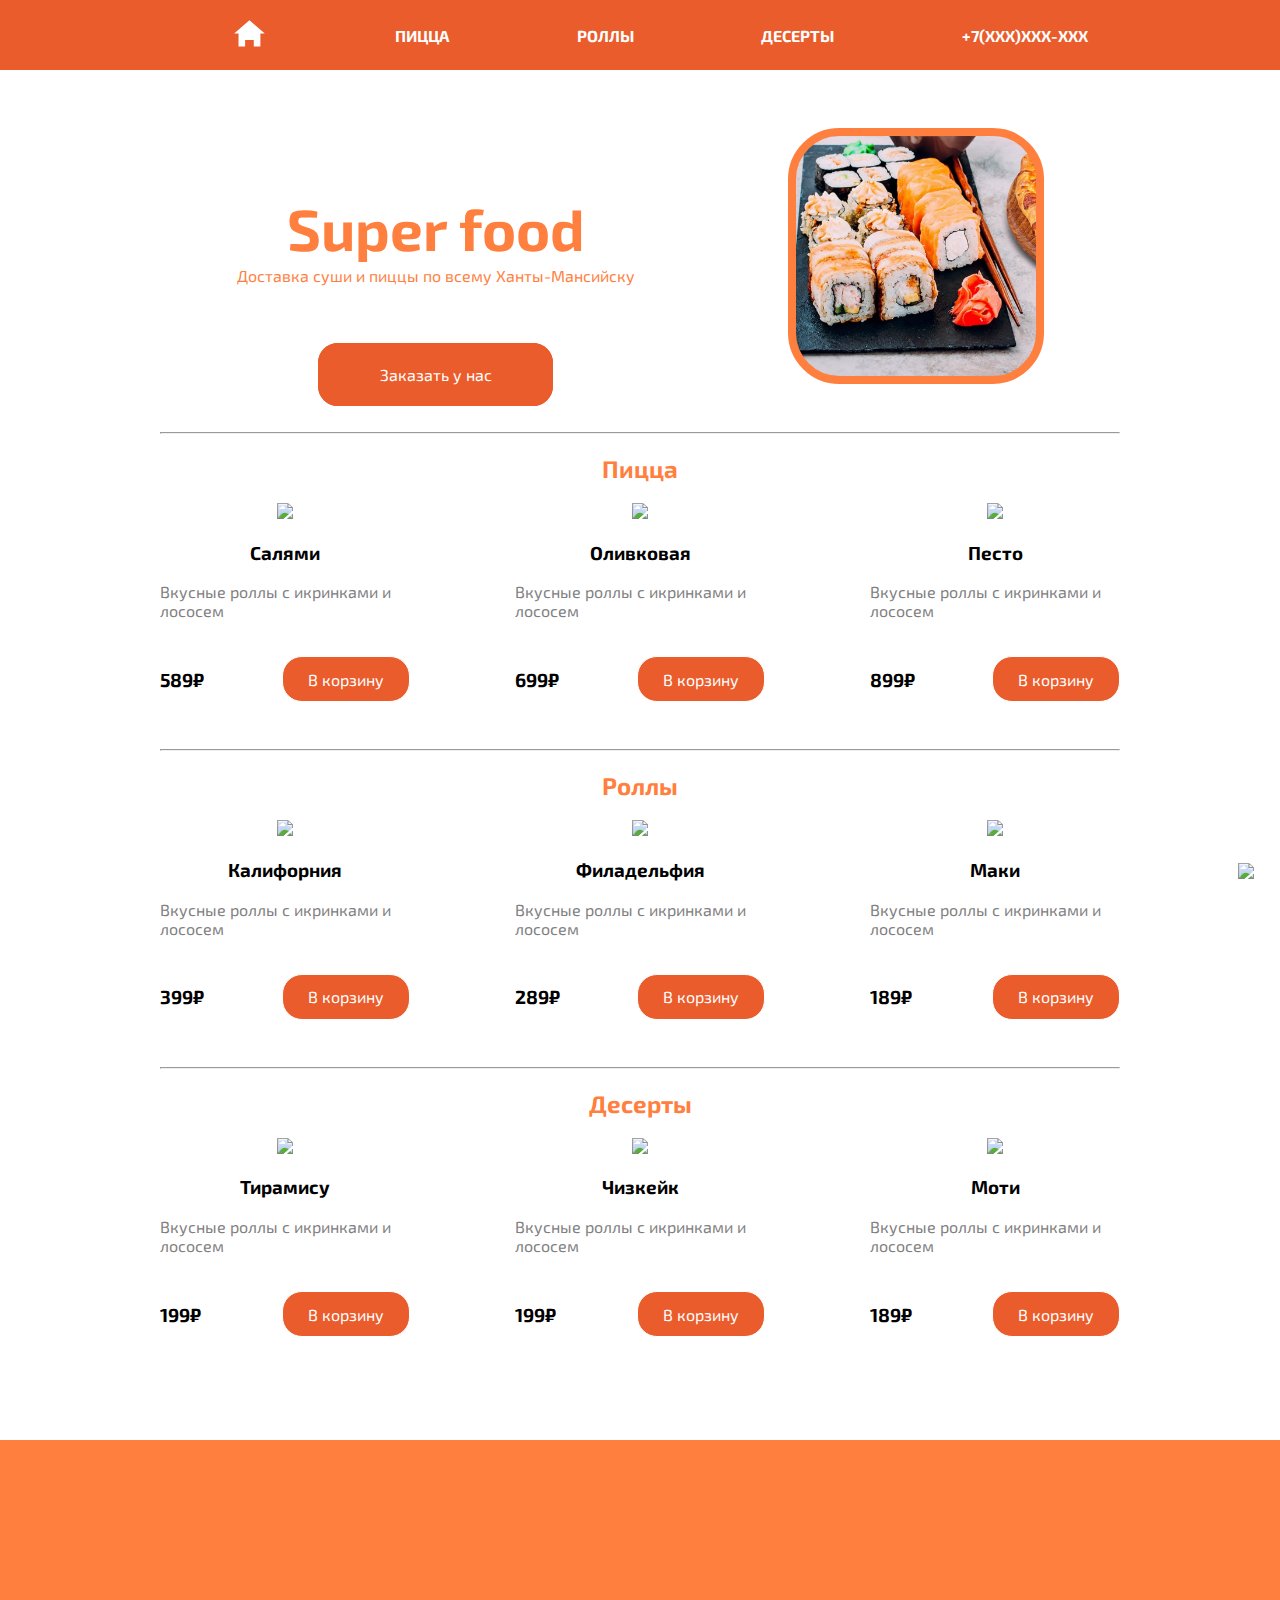
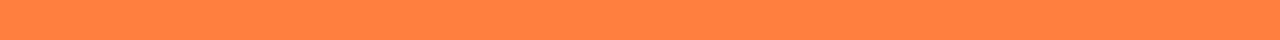
==== client/index.html @ dd83b7d4 "Basement" ====
<!DOCTYPE html>
<html>
    <head>
        <meta charset="utf-8">
        <title>Super Food</title>
        <link rel="stylesheet" href="styles/style.css">
        <link rel="preconnect" href="https://fonts.googleapis.com">
        <link rel="preconnect" href="https://fonts.gstatic.com" crossorigin>
        <link href="https://fonts.googleapis.com/css2?family=Exo+2:ital,wght@0,100..900;1,100..900&family=Ubuntu:ital,wght@0,300;0,400;0,500;0,700;1,300;1,400;1,500;1,700&display=swap" rel="stylesheet">
    </head>
    <body>
        <div id="blackFade"></div>
        <div class="cartMenu" id="cartToggle"></div>
        <a id="cartButton"><img src="../images/cart.png"></a>
        <nav>
            <div class="navMenu">
                <ul>
                  <a href="/">
                    <svg width="35" height="35" viewBox="0 0 16 16" xmlns="http://www.w3.org/2000/svg">
                        <path fill-rule="evenodd" clip-rule="evenodd" d="M7.98 1.984l7 6h-2.003v6H9.96V10.97H5.997v3.016H2.982v-6H.979l7-6z" fill="#fff"></path>
                    </svg>
                  </a>
                  <a href="#yakpizza" class="link">Пицца</a>
                  <a href="#yaksushi" class="link">Роллы</a>
                  <a href="#yakdessert" class="link">Десерты</a>
                  <a>+7(XXX)XXX-XXX</a>
                </ul>
            </div>
        </nav>
        <div class="container">
            <div class="home">
                <div class="lefthome">
                    <h1>Super food</h1>
                    <p>Доставка суши и пиццы по всему Ханты-Мансийску</p>
                    <a href="#yakpizza">Заказать у нас</a>
                </div>
            <div class="righthome"></div>
            </div>
            <hr id="yakpizza">
            <h2 class="h2pizza">Пицца</h2>
            <div class="pizza">
                <div id="salami">
                    <img src="/images/salami.jpg">
                    <h3>Салями</h3>
                    <p class="description">Вкусные роллы с икринками и лососем</p>
                    <footer>
                        <button class="btn plus" data-id="pizz001">В корзину</button>
                        <p class="price"><b>589₽</b></p>
                    </footer>
                </div>
                <div id="oliva">
                    <img src="/images/oliva.png">
                    <h3>Оливковая</h3>
                    <p class="description">Вкусные роллы с икринками и лососем</p>
                    <footer>
                        <button class="btn plus" data-id="pizz002">В корзину</button>
                        <p class="price"><b>699₽</b></p>
                    </footer>
                </div>
                <div id="pesto">
                    <img src="/images/pesto.jpg">
                    <h3>Песто</h3>
                    <p class="description">Вкусные роллы с икринками и лососем</p>
                    <footer>
                        <button class="btn plus" data-id="pizz003">В корзину</button>
                        <p class="price"><b>899₽</b></p>
                    </footer>
                </div>
            </div>
            <hr id="yaksushi">
            <h2 class="h2sushi">Роллы</h2>
            <div class="sushi">
                <div id="california">
                    <img src="/images/california.jpg">
                    <h3>Калифорния</h3>
                    <p class="description">Вкусные роллы с икринками и лососем</p>
                    <footer>
                        <button class="btn plus" data-id="roll001">В корзину</button>
                        <p class="price"><b>399₽</b></p>
                    </footer>
                </div>
                <div id="filadelfia">
                    <img src="/images/filadelfia.jpg">
                    <h3>Филадельфия</h3>
                    <p class="description">Вкусные роллы с икринками и лососем</p>
                    <footer>
                        <button class="btn plus" data-id="roll002">В корзину</button>
                        <p class="price"><b>289₽</b></p>
                    </footer>
                </div>
                <div id="maki">
                    <img src="/images/maki.jpg">
                    <h3>Маки</h3>
                    <p class="description">Вкусные роллы с икринками и лососем</p>
                    <footer>
                        <button class="btn plus" data-id="roll003">В корзину</button>
                        <p class="price"><b>189₽</b></p>
                    </footer>
                </div>
            </div>
            <hr id="yakdessert">
            <h2 class="h2dessert">Десерты</h2>
            <div class="dessert">
                <div id="tiramisu">
                    <img src="../images/tiramisu.png">
                    <h3>Тирамису</h3>
                    <p class="description">Вкусные роллы с икринками и лососем</p>
                    <footer>
                        <button class="btn plus" data-id="dess001">В корзину</button>
                        <p class="price"><b>199₽</b></p>
                    </footer>
                </div>
                <div id="cheesecake">
                    <img src="../images/cheesecake.jpg">
                    <h3>Чизкейк</h3>
                    <p class="description">Вкусные роллы с икринками и лососем</p>
                    <footer>
                        <button class="btn plus" data-id="dess002">В корзину</button>
                        <p class="price"><b>199₽</b></p>
                    </footer>
                </div>
                <div id="mochi">
                    <img src="../images/mochi.jpg">
                    <h3>Моти</h3>
                    <p class="description">Вкусные роллы с икринками и лососем</p>
                    <footer>
                        <button class="btn plus" data-id="dess003">В корзину</button>
                        <p class="price"><b>189₽</b></p>
                    </footer>
                </div>
            </div>
        </div>
        <footer class="foot"></footer>
    </body>
    <script src="/js/user.js"></script>
</html>
---- client/styles/style.css ----
html, body {
    scroll-behavior: smooth;
    font-family: "Exo 2", sans-serif;
    padding: 0;
    margin: 0;
}
#blackFade {
    display: none;
    position: fixed;
    top: 0;
    left: 0;
    width: 100%;
    height: 100%;
    background-color: black;
    opacity: 50%;
    z-index: 4;
}
#cartButton {
    position: fixed;
    bottom: 2%;
    right: 2%;
    cursor: pointer;
    z-index: 5;
}
#cartButton img {
    width: 50px;
}
.cartMenu {
    width: 450px;
    height: 100%;
    background-color: white;
    position: fixed;
    top: 0;
    right: -450px;
    transition: 0.25s;
    z-index: 5;
}
.show {
    right: 0;
    transition: 0.25s;
}
.navMenu {
    background-color: #EA5C2B;
    position: fixed;
    top: 0;
    margin: 0;
    width: 70%;
    padding: 0 15%;
}
.navMenu ul {
    display: flex;
    justify-content: space-between;
    align-items: center;
}
ul img {
    width: 30px;
}
.navMenu a, li {
    list-style: none;
    text-decoration: none;
    color: white;
    font-size: 1em;
    text-transform: uppercase;
    font-weight: bold;
}
.navMenu .link:hover {
    color: #F6D860;
    transition: 0.25s;
}
.container {
    width: 65%;
    margin: 0 auto;
    margin-top: 7%;
}
.home {
    width: 100%;
    margin: 5% 0;
    display: flex;
    justify-content: space-around;
    color: #FF7F3F;
    text-align: center;
}
.home h1 {
    font-size: calc(42px + 16 * (100vw / 1280));;
    line-height: 0;
    margin-top: 25%;
}
.lefthome p{
    margin-bottom: 20%;
}
.lefthome a{
    padding: 5% 15%;
    border: 2px solid #EA5C2B;
    border-radius: 20px;
    background-color: #EA5C2B;
    text-decoration: none;
    color: white;
    font-size: 1em;
}
.lefthome a:hover {
    background-color: #FF7F3F;
    border-color: #FF7F3F;
    transition: 0.25s;
}
.righthome {
    width: 400px;
    height: 400px;
    border: 8px solid #FF7F3F;
    border-radius: 20%;
    background-image: url(../images/food.jpg);
    background-size: cover;
}
.pizza, .sushi, .dessert{
    width: 100%;
    display: flex;
    flex-direction: row;
    flex-wrap: wrap;
    justify-content: space-between;
}
.h2pizza, .h2sushi, .h2dessert {
    text-align: center;
    color: #FF7F3F;
}
.pizza div, .sushi div, .dessert div {
    width: 250px;
    text-align: center;
    margin-bottom: 2%;
}
.pizza div footer, .sushi div footer, .dessert div footer {
    display: flex;
    padding: 5% 0;
    justify-content: space-between;
    flex-direction: row-reverse;
    align-items: center;
}
.description {
    color: grey;
    text-align: left;
}
.pizza div img, .sushi div img, .dessert div img {
    width: 250px;
}
.pizza button, .sushi button, .dessert button {
    border: 1px solid;
    border-radius: 20px;
    background-color: #EA5C2B;
    color: white;
    padding: 5% 10%;
    text-decoration: none;
    cursor: pointer;
    font-family: "Exo 2", sans-serif;
    font-size: 16px;
}
.pizza button:hover, .sushi button:hover, .dessert button:hover {
    background-color: #FF7F3F;
    transition: 0.25s;
}
.price {
    font-size: 19px;
}
.foot {
    width: 100%;
    height: 200px;
    margin-top: 5%;
    background-color: #FF7F3F;
}
@media screen and (max-width: 1280px) {
    .righthome {
        width: 240px;
        height: 240px;
    }
    .container {
        width: 75%;
        margin-top: 10%;
    }

}
@media screen and (max-width: 768px) {
    .basketMenu {
        width: 80%;
    }
    .navMenu {
        display: none;
    }
    h2 {
        font-size: 32px;
    }
    .home {
        flex-direction: column;
        justify-content: center;
    }
    .lefthome {
        margin-bottom: 10%;
    }
    .lefthome h1 {
        margin-top: 0;
    }
    .lefthome p {
        margin-bottom: 12%;
    }
    .righthome {
        width: 100%;
        border-width: 5px;
        border-radius: 0;
    }
    .pizza, .sushi, .dessert {
        justify-content: center;
    }
    .pizza div, .sushi div, .dessert div {
        width: 300px;
        height: 400px;
        margin-bottom: 15%;
    }
}
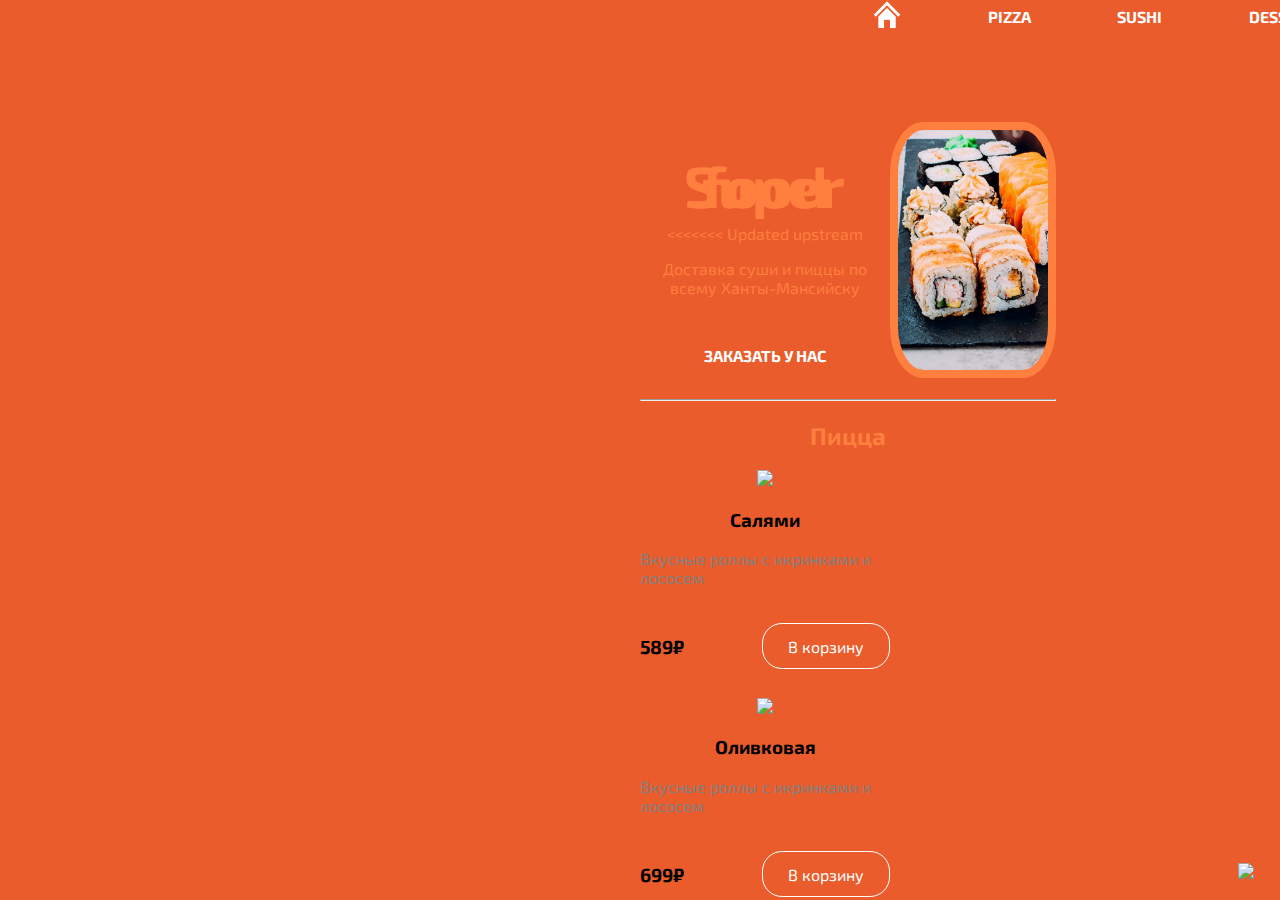
==== commit 4395baa4: "basement" ====
--- a/client/index.html
+++ b/client/index.html
@@ -9,6 +9,7 @@
         <link href="https://fonts.googleapis.com/css2?family=Exo+2:ital,wght@0,100..900;1,100..900&family=Ubuntu:ital,wght@0,300;0,400;0,500;0,700;1,300;1,400;1,500;1,700&display=swap" rel="stylesheet">
     </head>
     <body>
+<<<<<<< Updated upstream
         <div id="blackFade"></div>
         <div class="cartMenu" id="cartToggle"></div>
         <a id="cartButton"><img src="../images/cart.png"></a>
@@ -24,6 +25,23 @@
                   <a href="#yaksushi" class="link">Роллы</a>
                   <a href="#yakdessert" class="link">Десерты</a>
                   <a>+7(XXX)XXX-XXX</a>
+=======
+        <div class="basketMenu" id="basketToggle"></div>
+        <a id="basket" onclick="OpenCloseBasket()"><img src="images/basket.png"></a>
+        <nav>
+            <div id="hamburger">
+                <div id="bar1"></div>
+                <div id="bar2"></div>
+                <div id="bar3"></div>
+              </div>
+            <div class="navMenu">
+                <ul>
+                  <a href="#"><img src="images/home.png"></a>
+                  <a href="#yakpizza" class="link">pizza</a>
+                  <a href="#sushi" class="link">sushi</a>
+                  <a href="#dessert" class="link">dessert</a>
+                  <a href="#" class="link" id="sign">sign in</a>
+>>>>>>> Stashed changes
                 </ul>
             </div>
         </nav>
@@ -31,6 +49,7 @@
             <div class="home">
                 <div class="lefthome">
                     <h1>Super food</h1>
+<<<<<<< Updated upstream
                     <p>Доставка суши и пиццы по всему Ханты-Мансийску</p>
                     <a href="#yakpizza">Заказать у нас</a>
                 </div>
@@ -133,4 +152,36 @@
         <footer class="foot"></footer>
     </body>
     <script src="/js/user.js"></script>
+=======
+                    <p>tasty sushi-pizza restaurant</p>
+                    <a href="#yakpizza" id="yakpizza">start shopping</a>
+                </div>
+            <div class="righthome"></div>
+            </div>
+            <hr>
+            <h2 class="pitsa">Pizza</h2>
+            <div class="pizza">
+                <div id="salami">
+                    <img src="images/salami.jpg">
+                    <h3>Salami</h3>
+                    <a href="#">buy</a>
+                    <p>13$</p>
+                </div>
+                <div id="oliva">
+                    <img src="images/oliva.png">
+                    <h3>Oliva</h3>
+                    <a href="#">buy</a>
+                    <p>16$</p>
+                </div>
+                <div id="pesto">
+                    <img src="images/pesto.jpg">
+                    <h3>Pesto</h3>
+                    <a href="#">buy</a>
+                    <p>15$</p>
+                </div>
+            </div>
+        </div>
+    </body>
+    <script src="script.js"></script>
+>>>>>>> Stashed changes
 </html>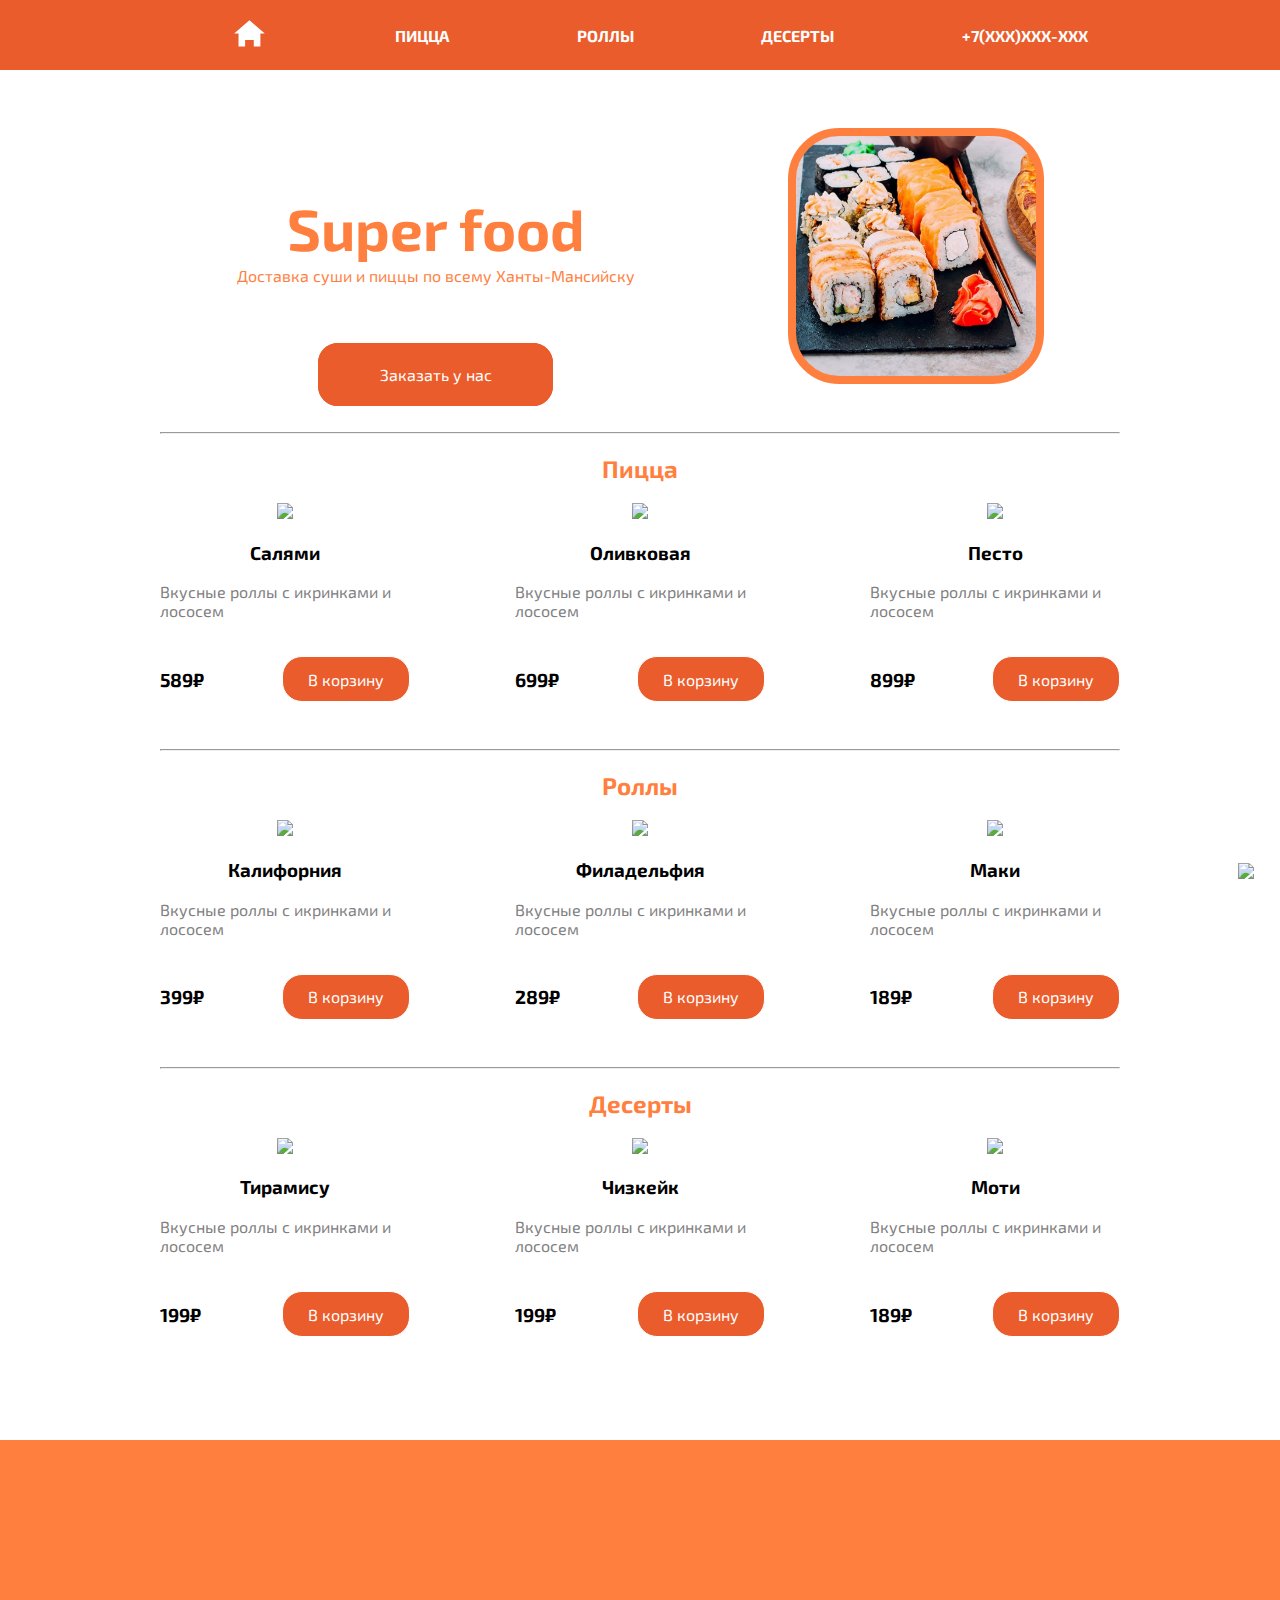
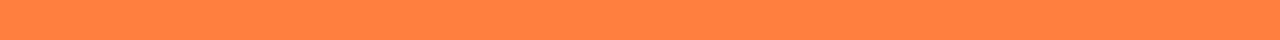
==== commit 98242947: "basement" ====
--- a/client/index.html
+++ b/client/index.html
@@ -9,7 +9,6 @@
         <link href="https://fonts.googleapis.com/css2?family=Exo+2:ital,wght@0,100..900;1,100..900&family=Ubuntu:ital,wght@0,300;0,400;0,500;0,700;1,300;1,400;1,500;1,700&display=swap" rel="stylesheet">
     </head>
     <body>
-<<<<<<< Updated upstream
         <div id="blackFade"></div>
         <div class="cartMenu" id="cartToggle"></div>
         <a id="cartButton"><img src="../images/cart.png"></a>
@@ -25,23 +24,6 @@
                   <a href="#yaksushi" class="link">Роллы</a>
                   <a href="#yakdessert" class="link">Десерты</a>
                   <a>+7(XXX)XXX-XXX</a>
-=======
-        <div class="basketMenu" id="basketToggle"></div>
-        <a id="basket" onclick="OpenCloseBasket()"><img src="images/basket.png"></a>
-        <nav>
-            <div id="hamburger">
-                <div id="bar1"></div>
-                <div id="bar2"></div>
-                <div id="bar3"></div>
-              </div>
-            <div class="navMenu">
-                <ul>
-                  <a href="#"><img src="images/home.png"></a>
-                  <a href="#yakpizza" class="link">pizza</a>
-                  <a href="#sushi" class="link">sushi</a>
-                  <a href="#dessert" class="link">dessert</a>
-                  <a href="#" class="link" id="sign">sign in</a>
->>>>>>> Stashed changes
                 </ul>
             </div>
         </nav>
@@ -49,7 +31,6 @@
             <div class="home">
                 <div class="lefthome">
                     <h1>Super food</h1>
-<<<<<<< Updated upstream
                     <p>Доставка суши и пиццы по всему Ханты-Мансийску</p>
                     <a href="#yakpizza">Заказать у нас</a>
                 </div>
@@ -152,36 +133,4 @@
         <footer class="foot"></footer>
     </body>
     <script src="/js/user.js"></script>
-=======
-                    <p>tasty sushi-pizza restaurant</p>
-                    <a href="#yakpizza" id="yakpizza">start shopping</a>
-                </div>
-            <div class="righthome"></div>
-            </div>
-            <hr>
-            <h2 class="pitsa">Pizza</h2>
-            <div class="pizza">
-                <div id="salami">
-                    <img src="images/salami.jpg">
-                    <h3>Salami</h3>
-                    <a href="#">buy</a>
-                    <p>13$</p>
-                </div>
-                <div id="oliva">
-                    <img src="images/oliva.png">
-                    <h3>Oliva</h3>
-                    <a href="#">buy</a>
-                    <p>16$</p>
-                </div>
-                <div id="pesto">
-                    <img src="images/pesto.jpg">
-                    <h3>Pesto</h3>
-                    <a href="#">buy</a>
-                    <p>15$</p>
-                </div>
-            </div>
-        </div>
-    </body>
-    <script src="script.js"></script>
->>>>>>> Stashed changes
 </html>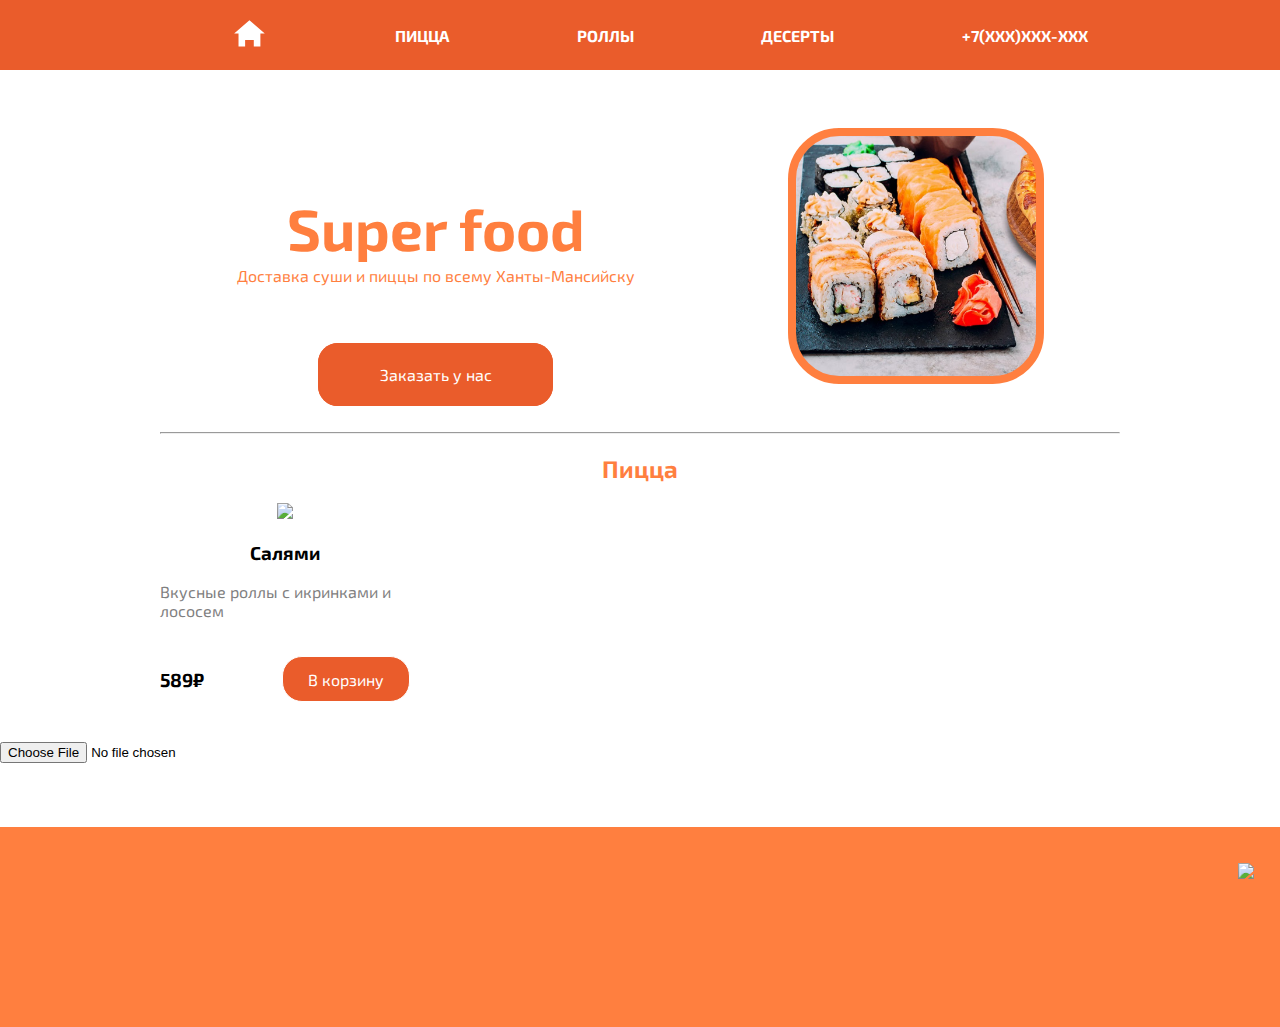
==== commit 3208e898: "1" ====
--- a/client/index.html
+++ b/client/index.html
@@ -48,89 +48,10 @@
                         <p class="price"><b>589₽</b></p>
                     </footer>
                 </div>
-                <div id="oliva">
-                    <img src="/images/oliva.png">
-                    <h3>Оливковая</h3>
-                    <p class="description">Вкусные роллы с икринками и лососем</p>
-                    <footer>
-                        <button class="btn plus" data-id="pizz002">В корзину</button>
-                        <p class="price"><b>699₽</b></p>
-                    </footer>
-                </div>
-                <div id="pesto">
-                    <img src="/images/pesto.jpg">
-                    <h3>Песто</h3>
-                    <p class="description">Вкусные роллы с икринками и лососем</p>
-                    <footer>
-                        <button class="btn plus" data-id="pizz003">В корзину</button>
-                        <p class="price"><b>899₽</b></p>
-                    </footer>
-                </div>
-            </div>
-            <hr id="yaksushi">
-            <h2 class="h2sushi">Роллы</h2>
-            <div class="sushi">
-                <div id="california">
-                    <img src="/images/california.jpg">
-                    <h3>Калифорния</h3>
-                    <p class="description">Вкусные роллы с икринками и лососем</p>
-                    <footer>
-                        <button class="btn plus" data-id="roll001">В корзину</button>
-                        <p class="price"><b>399₽</b></p>
-                    </footer>
-                </div>
-                <div id="filadelfia">
-                    <img src="/images/filadelfia.jpg">
-                    <h3>Филадельфия</h3>
-                    <p class="description">Вкусные роллы с икринками и лососем</p>
-                    <footer>
-                        <button class="btn plus" data-id="roll002">В корзину</button>
-                        <p class="price"><b>289₽</b></p>
-                    </footer>
-                </div>
-                <div id="maki">
-                    <img src="/images/maki.jpg">
-                    <h3>Маки</h3>
-                    <p class="description">Вкусные роллы с икринками и лососем</p>
-                    <footer>
-                        <button class="btn plus" data-id="roll003">В корзину</button>
-                        <p class="price"><b>189₽</b></p>
-                    </footer>
-                </div>
-            </div>
-            <hr id="yakdessert">
-            <h2 class="h2dessert">Десерты</h2>
-            <div class="dessert">
-                <div id="tiramisu">
-                    <img src="../images/tiramisu.png">
-                    <h3>Тирамису</h3>
-                    <p class="description">Вкусные роллы с икринками и лососем</p>
-                    <footer>
-                        <button class="btn plus" data-id="dess001">В корзину</button>
-                        <p class="price"><b>199₽</b></p>
-                    </footer>
-                </div>
-                <div id="cheesecake">
-                    <img src="../images/cheesecake.jpg">
-                    <h3>Чизкейк</h3>
-                    <p class="description">Вкусные роллы с икринками и лососем</p>
-                    <footer>
-                        <button class="btn plus" data-id="dess002">В корзину</button>
-                        <p class="price"><b>199₽</b></p>
-                    </footer>
-                </div>
-                <div id="mochi">
-                    <img src="../images/mochi.jpg">
-                    <h3>Моти</h3>
-                    <p class="description">Вкусные роллы с икринками и лососем</p>
-                    <footer>
-                        <button class="btn plus" data-id="dess003">В корзину</button>
-                        <p class="price"><b>189₽</b></p>
-                    </footer>
-                </div>
             </div>
         </div>
+        <input type="file">
         <footer class="foot"></footer>
     </body>
-    <script src="/js/user.js"></script>
+    <script src="/js/user.js" type="module"></script>
 </html>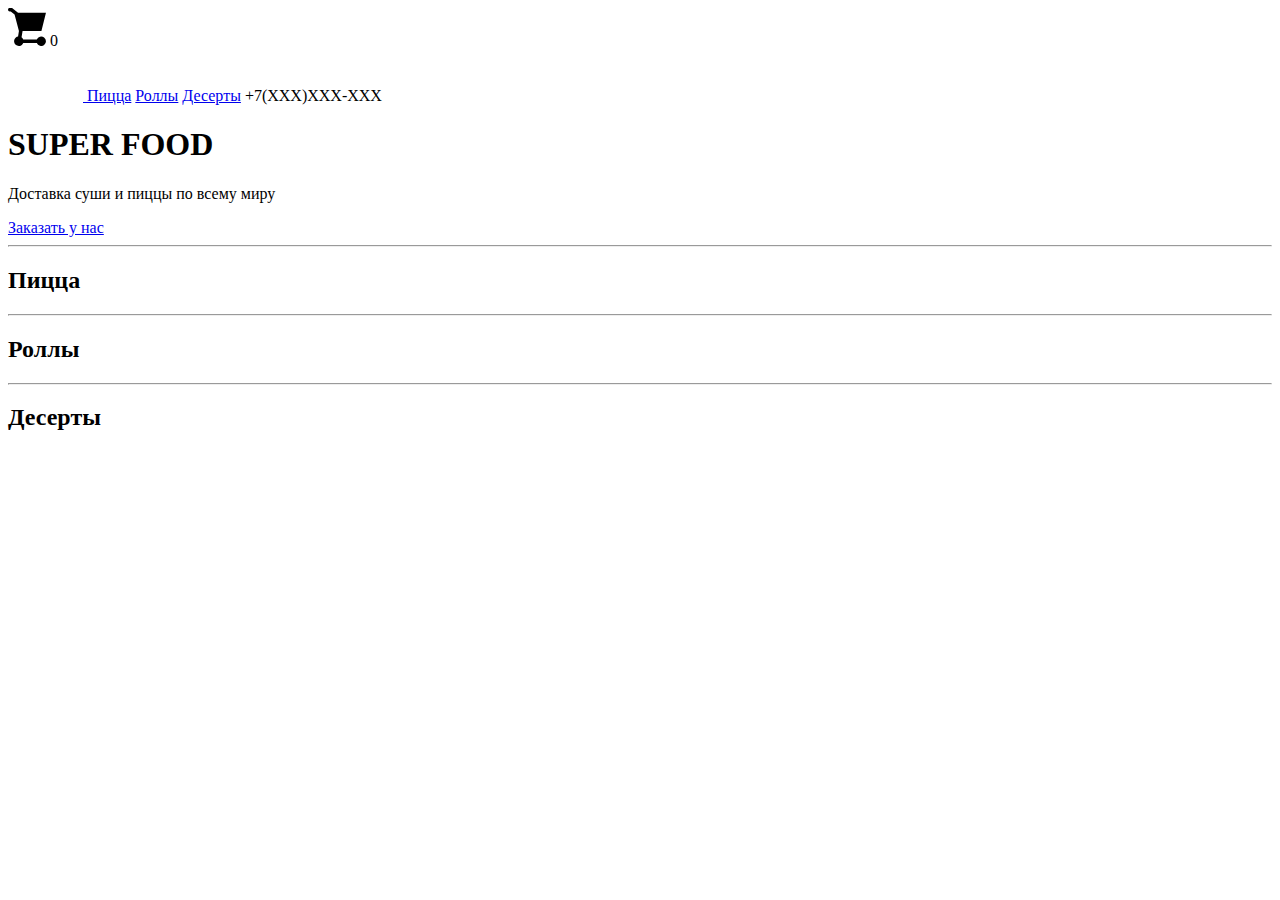
==== commit a8b390b2: "Commited" ====
--- a/client/index.html
+++ b/client/index.html
@@ -3,19 +3,26 @@
     <head>
         <meta charset="utf-8">
         <title>Super Food</title>
-        <link rel="stylesheet" href="styles/style.css">
+        <link rel="stylesheet" href="/styles/style.css">
         <link rel="preconnect" href="https://fonts.googleapis.com">
         <link rel="preconnect" href="https://fonts.gstatic.com" crossorigin>
         <link href="https://fonts.googleapis.com/css2?family=Exo+2:ital,wght@0,100..900;1,100..900&family=Ubuntu:ital,wght@0,300;0,400;0,500;0,700;1,300;1,400;1,500;1,700&display=swap" rel="stylesheet">
     </head>
     <body>
         <div id="blackFade"></div>
-        <div class="cartMenu" id="cartToggle"></div>
-        <a id="cartButton"><img src="../images/cart.png"></a>
+        <div class="basketMenu" id="basketToggle"></div>
+        <a class="basket" id="basketButton">
+            <div class="basket__inner">
+                <svg width="38" height="38" viewBox="0 0 16 16" xmlns="http://www.w3.org/2000/svg">
+                    <path fill-rule="evenodd" clip-rule="evenodd" d="M.75-.02a.75.75 0 100 1.5l.408-.006 1.606 1.281 1.839 6.881L4.237 12a2 2 0 102.188 2.722l5.705.028a2 2 0 100-1.5l-5.705-.028a2.007 2.007 0 00-.722-.898l.438-2.632 7.933.027 1.91-7.715H4.227L1.683-.026 1.68-.02v-.005L.75-.02z" fill="#000"></path>
+                </svg>
+                <span class="basket__count">0</span>
+            </div>
+        </a>
         <nav>
             <div class="navMenu">
                 <ul>
-                  <a href="/">
+                  <a href="#">
                     <svg width="35" height="35" viewBox="0 0 16 16" xmlns="http://www.w3.org/2000/svg">
                         <path fill-rule="evenodd" clip-rule="evenodd" d="M7.98 1.984l7 6h-2.003v6H9.96V10.97H5.997v3.016H2.982v-6H.979l7-6z" fill="#fff"></path>
                     </svg>
@@ -30,28 +37,26 @@
         <div class="container">
             <div class="home">
                 <div class="lefthome">
-                    <h1>Super food</h1>
-                    <p>Доставка суши и пиццы по всему Ханты-Мансийску</p>
+                    <h1>SUPER FOOD</h1>
+                    <p>Доставка суши и пиццы по всему миру</p>
                     <a href="#yakpizza">Заказать у нас</a>
                 </div>
             <div class="righthome"></div>
             </div>
+            
             <hr id="yakpizza">
             <h2 class="h2pizza">Пицца</h2>
-            <div class="pizza">
-                <div id="salami">
-                    <img src="/images/salami.jpg">
-                    <h3>Салями</h3>
-                    <p class="description">Вкусные роллы с икринками и лососем</p>
-                    <footer>
-                        <button class="btn plus" data-id="pizz001">В корзину</button>
-                        <p class="price"><b>589₽</b></p>
-                    </footer>
-                </div>
-            </div>
+            <div class="cards pizza"></div>
+            
+            <hr id="yaksushi">
+            <h2 class="h2pizza">Роллы</h2>
+            <div class="cards sushi"></div>
+            
+            <hr id="yakdessert">
+            <h2 class="h2pizza">Десерты</h2>
+            <div class="cards dessert"></div>
         </div>
-        <input type="file">
         <footer class="foot"></footer>
+        <script src="/js/script.js" defer></script>
     </body>
-    <script src="/js/user.js" type="module"></script>
 </html>